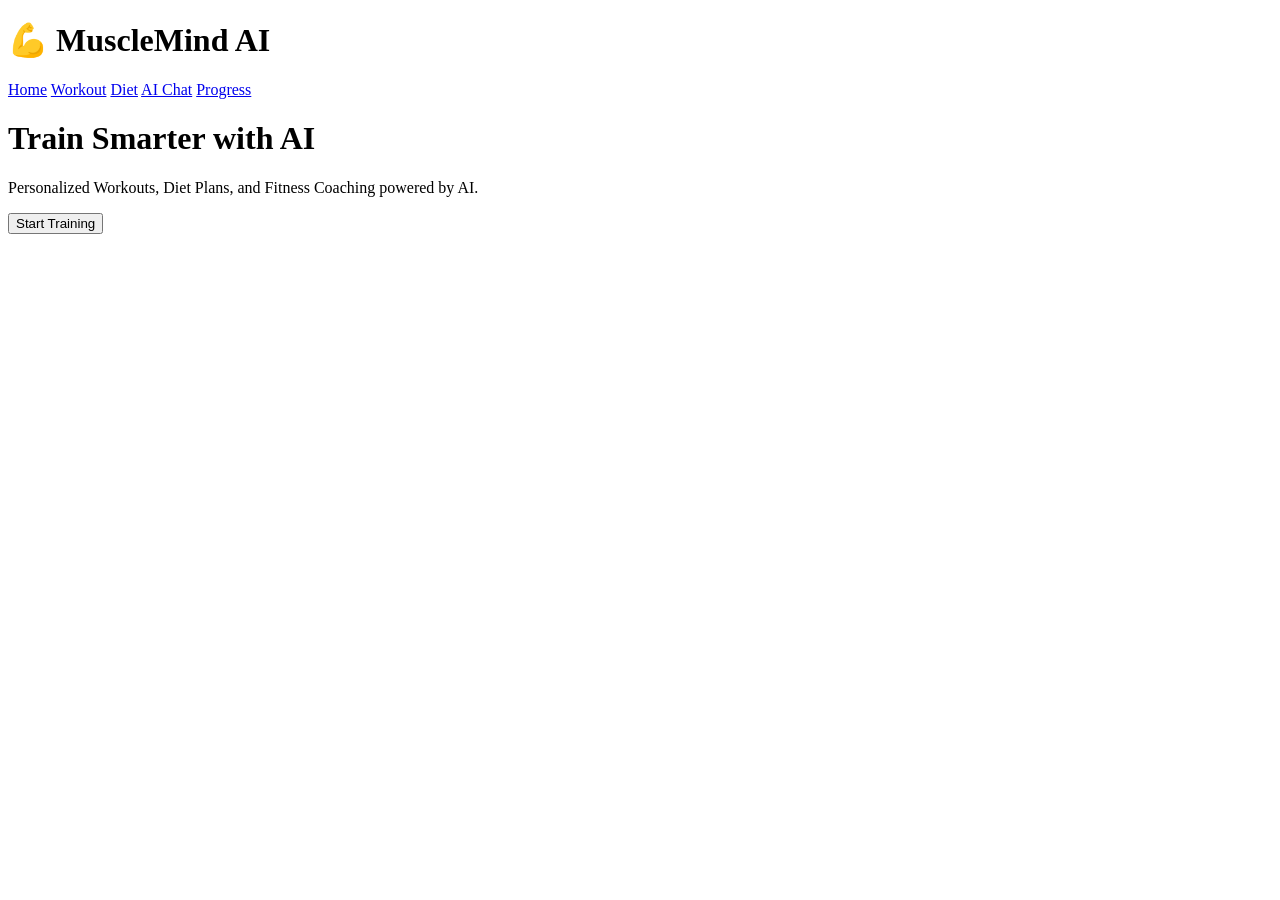
==== templates/index.html @ 888a72de "Initial MuscleMind AI setup with Flask UI" ====
<!DOCTYPE html>
<html>
<head>
    <title>MuscleMind AI</title>
    <link rel="stylesheet" href="{{ url_for('static', filename='css/style.css') }}">
</head>
<body>

<div class="navbar">
    <h1>💪 MuscleMind AI</h1>

    <div class="nav-links">
        <a href="/">Home</a>
        <a href="/workout">Workout</a>
        <a href="/diet">Diet</a>
        <a href="/chat">AI Chat</a>
        <a href="/progress">Progress</a>
    </div>
</div>

<div class="hero">
    <h1>Train Smarter with AI</h1>

    <p>
        Personalized Workouts, Diet Plans,
        and Fitness Coaching powered by AI.
    </p>

    <a href="/workout">
        <button>Start Training</button>
    </a>
</div>

</body>
</html>
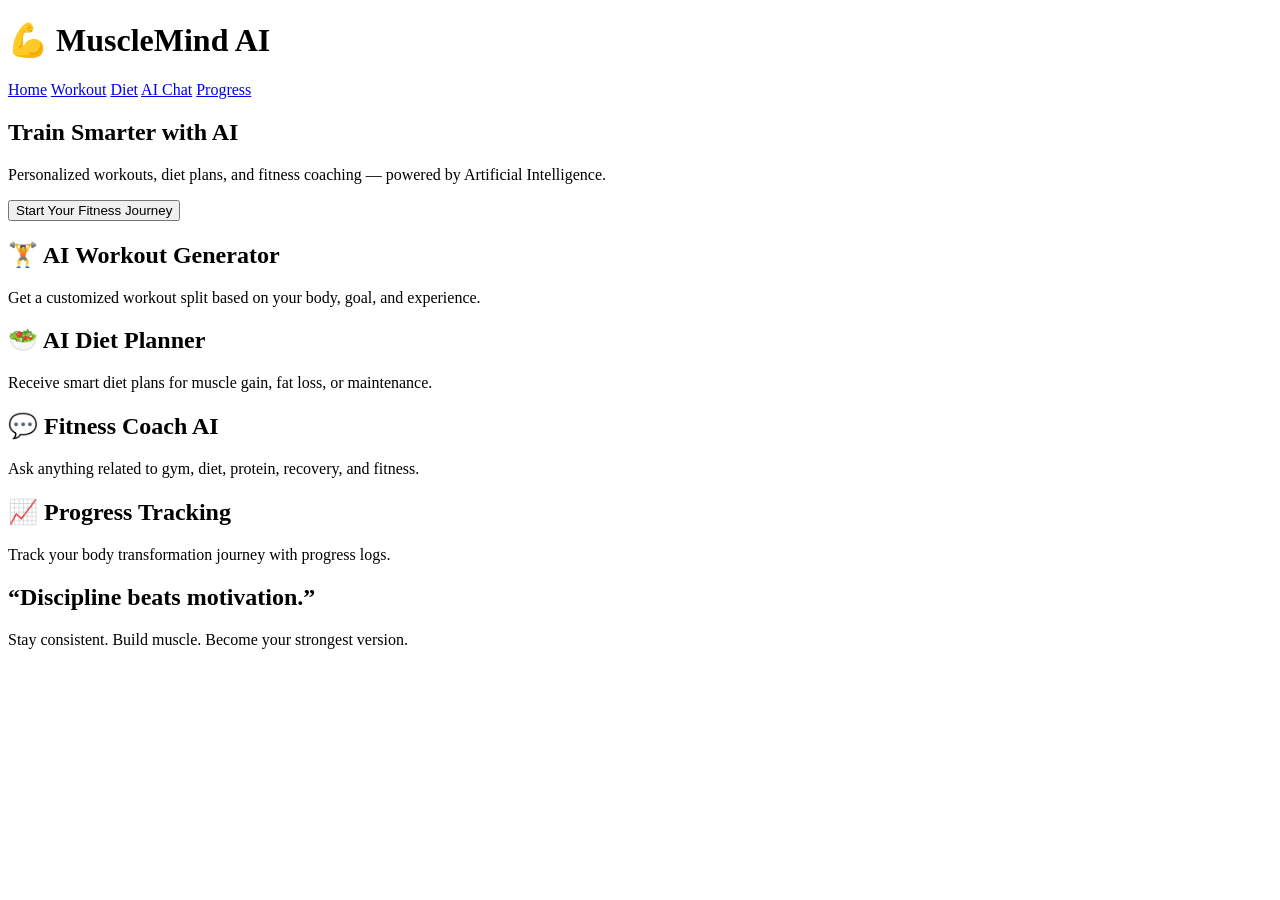
==== commit 572f9c65: "Added AI features and progress charts" ====
--- a/templates/index.html
+++ b/templates/index.html
@@ -1,35 +1,118 @@
 <!DOCTYPE html>
-<html>
+<html lang="en">
 <head>
+    <meta charset="UTF-8">
+    <meta name="viewport"
+          content="width=device-width,
+          initial-scale=1.0">
+
     <title>MuscleMind AI</title>
-    <link rel="stylesheet" href="{{ url_for('static', filename='css/style.css') }}">
+
+    <link rel="stylesheet"
+          href="{{ url_for('static',
+          filename='css/style.css') }}">
 </head>
+
 <body>
 
-<div class="navbar">
-    <h1>💪 MuscleMind AI</h1>
+    <!-- NAVBAR -->
 
-    <div class="nav-links">
-        <a href="/">Home</a>
-        <a href="/workout">Workout</a>
-        <a href="/diet">Diet</a>
-        <a href="/chat">AI Chat</a>
-        <a href="/progress">Progress</a>
+    <div class="navbar">
+
+        <h1>💪 MuscleMind AI</h1>
+
+        <div class="nav-links">
+            <a href="/">Home</a>
+            <a href="/workout">Workout</a>
+            <a href="/diet">Diet</a>
+            <a href="/chat">AI Chat</a>
+            <a href="/progress">Progress</a>
+        </div>
+
     </div>
-</div>
 
-<div class="hero">
-    <h1>Train Smarter with AI</h1>
+    <!-- HERO -->
 
-    <p>
-        Personalized Workouts, Diet Plans,
-        and Fitness Coaching powered by AI.
-    </p>
+    <section class="hero">
 
-    <a href="/workout">
-        <button>Start Training</button>
-    </a>
-</div>
+        <h1>
+            Train Smarter with AI
+        </h1>
+
+        <p>
+            Personalized workouts,
+            diet plans, and fitness coaching —
+            powered by Artificial Intelligence.
+        </p>
+
+        <a href="/workout">
+            <button>
+                Start Your Fitness Journey
+            </button>
+        </a>
+
+    </section>
+
+    <!-- FEATURE CARDS -->
+
+    <section class="features">
+
+        <div class="feature-card">
+            <h2>🏋️ AI Workout Generator</h2>
+
+            <p>
+                Get a customized workout
+                split based on your
+                body, goal, and experience.
+            </p>
+        </div>
+
+        <div class="feature-card">
+            <h2>🥗 AI Diet Planner</h2>
+
+            <p>
+                Receive smart diet plans
+                for muscle gain, fat loss,
+                or maintenance.
+            </p>
+        </div>
+
+        <div class="feature-card">
+            <h2>💬 Fitness Coach AI</h2>
+
+            <p>
+                Ask anything related
+                to gym, diet, protein,
+                recovery, and fitness.
+            </p>
+        </div>
+
+        <div class="feature-card">
+            <h2>📈 Progress Tracking</h2>
+
+            <p>
+                Track your body
+                transformation journey
+                with progress logs.
+            </p>
+        </div>
+
+    </section>
+
+    <!-- MOTIVATION -->
+
+    <section class="motivation">
+
+        <h2>
+            “Discipline beats motivation.”
+        </h2>
+
+        <p>
+            Stay consistent. Build muscle.
+            Become your strongest version.
+        </p>
+
+    </section>
 
 </body>
 </html>
